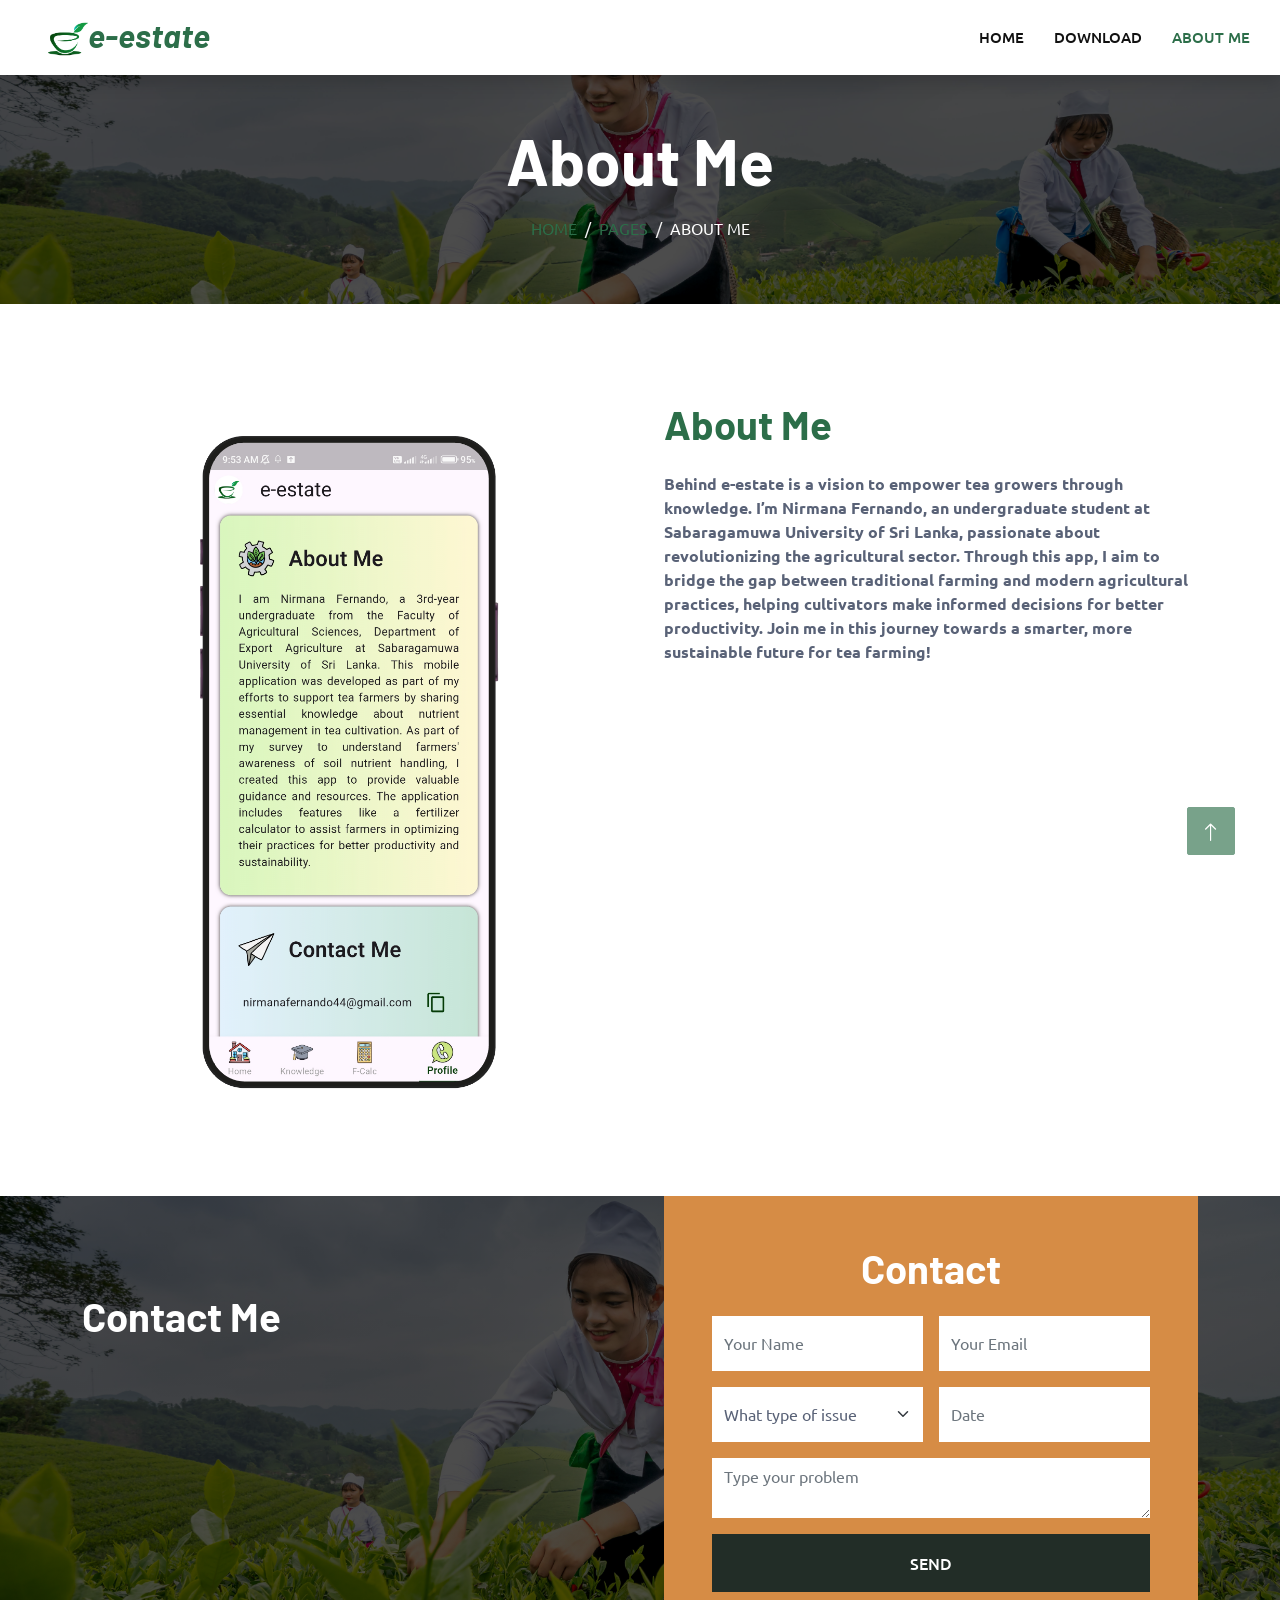
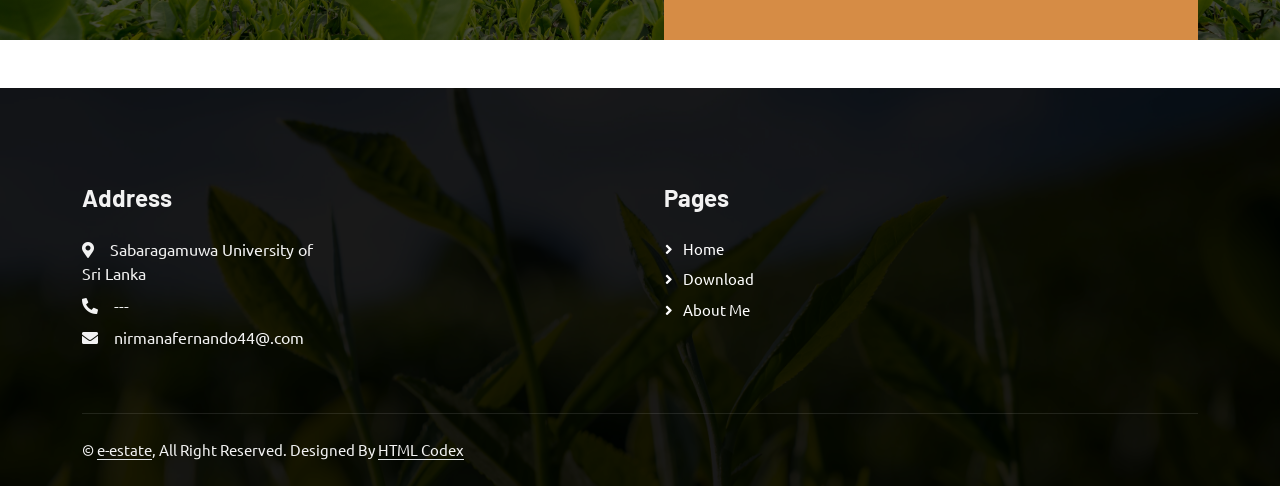
==== about.html @ c94044dd "Added website files" ====
<!DOCTYPE html>
<html lang="en">

<head>
    <meta charset="utf-8">
    <title>e-estate</title>
    <meta content="width=device-width, initial-scale=1.0" name="viewport">
    <link rel="icon" href="1x/e-estate-icon.png" type="image/png">
    <meta content="" name="keywords">
    <meta content="" name="description">

    <!-- Favicon -->
    <link href="img/favicon.ico" rel="icon">

    <!-- Google Web Fonts -->
    <link rel="preconnect" href="https://fonts.googleapis.com">
    <link rel="preconnect" href="https://fonts.gstatic.com" crossorigin>
    <link href="https://fonts.googleapis.com/css2?family=Barlow:wght@600;700&family=Ubuntu:wght@400;500&display=swap" rel="stylesheet"> 

    <!-- Icon Font Stylesheet -->
    <link href="https://cdnjs.cloudflare.com/ajax/libs/font-awesome/5.10.0/css/all.min.css" rel="stylesheet">
    <link href="https://cdn.jsdelivr.net/npm/bootstrap-icons@1.4.1/font/bootstrap-icons.css" rel="stylesheet">

    <!-- Libraries Stylesheet -->
    <link href="lib/animate/animate.min.css" rel="stylesheet">
    <link href="lib/owlcarousel/assets/owl.carousel.min.css" rel="stylesheet">
    <link href="lib/tempusdominus/css/tempusdominus-bootstrap-4.min.css" rel="stylesheet" />

    <!-- Customized Bootstrap Stylesheet -->
    <link href="css/bootstrap.min.css" rel="stylesheet">

    <!-- Template Stylesheet -->
    <link href="css/style.css" rel="stylesheet">
</head>

<body>
    <!-- Spinner Start -->
    <div id="spinner" class="show bg-white position-fixed translate-middle w-100 vh-100 top-50 start-50 d-flex align-items-center justify-content-center">
        <div class="spinner-border text-primary" style="width: 3rem; height: 3rem;" role="status">
            <span class="sr-only">Loading...</span>
        </div>
    </div>
    <!-- Spinner End -->



    <!-- Navbar Start -->
    <nav class="navbar navbar-expand-lg bg-white navbar-light shadow sticky-top p-0">
        <a href="index.html" class="navbar-brand d-flex align-items-center px-4 px-lg-5">
            <h2 class="m-0 text-primary"><img class="navbar-logo" src="1x/e-estate-icon.png" alt="Logo"></i><i>e-estate</i></h2>
        </a>
        <button type="button" class="navbar-toggler me-4" data-bs-toggle="collapse" data-bs-target="#navbarCollapse">
            <span class="navbar-toggler-icon"></span>
        </button>
        <div class="collapse navbar-collapse" id="navbarCollapse">
            <div class="navbar-nav ms-auto p-4 p-lg-0">
                <a href="index.html" class="nav-item nav-link">Home</a>
                <a href="download.html" class="nav-item nav-link">Download</a>
                <a href="about.html" class="nav-item nav-link  active">About Me</a>
            </div>
        </div>
    </nav>
    <!-- Navbar End -->


    <!-- Page Header Start -->
    <div class="container-fluid page-header mb-5 p-0" style="background-image: url(img/carousel-bg-2.jpg);">
        <div class="container-fluid page-header-inner py-5">
            <div class="container text-center">
                <h1 class="display-3 text-white mb-3 animated slideInDown">About Me</h1>
                <nav aria-label="breadcrumb">
                    <ol class="breadcrumb justify-content-center text-uppercase">
                        <li class="breadcrumb-item"><a href="#">Home</a></li>
                        <li class="breadcrumb-item"><a href="#">Pages</a></li>
                        <li class="breadcrumb-item text-white active" aria-current="page">About Me</li>
                    </ol>
                </nav>
            </div>
        </div>
    </div>
    <!-- Page Header End -->

<!-- About Start -->
<div class="container-xxl py-5">
    <div class="container">
        <div class="row g-5">
            <div class="col-lg-6 pt-4" style="min-height: 700px;">
                <div class="position-relative h-100 wow fadeIn" data-wow-delay="0.1s">
                    <img class="position-absolute img-fluid w-100 h-100" src="img/service-4.png" style="object-fit: cover;" alt="">
                    
                </div>
            </div>
            <div class="col-lg-6">
                <h1 class="mb-4"><span class="text-primary">About Me</span> </h1>
                <p class="fw-bold mb-0">Behind e-estate is a vision to empower tea growers through knowledge. I’m Nirmana Fernando, an undergraduate student at Sabaragamuwa University of Sri Lanka, passionate about revolutionizing the agricultural sector. Through this app, I aim to bridge the gap between traditional farming and modern agricultural practices, helping cultivators make informed decisions for better productivity. Join me in this journey towards a smarter, more sustainable future for tea farming!</p>
            </div>
        </div>
    </div>
</div>
<!-- About End -->


<!-- Contact Start -->
<div class="container-fluid bg-secondary booking my-5 wow fadeInUp" data-wow-delay="0.1s">
    <div class="container">
        <div class="row gx-5">
            <div class="col-lg-6 py-5">
                <div class="py-5">
                    <h1 class="text-white mb-4">Contact Me</h1>
                    <p class="text-white mb-0"></p>
                </div>
            </div>
            <div class="col-lg-6">
                <div class="bg-primary h-100 d-flex flex-column justify-content-center text-center p-5 wow zoomIn" data-wow-delay="0.6s">
                    <h1 class="text-white mb-4">Contact</h1>
                    <form>
                        <div class="row g-3">
                            <div class="col-12 col-sm-6">
                                <input type="text" class="form-control border-0" placeholder="Your Name" style="height: 55px;">
                            </div>
                            <div class="col-12 col-sm-6">
                                <input type="email" class="form-control border-0" placeholder="Your Email" style="height: 55px;">
                            </div>
                            <div class="col-12 col-sm-6">
                                <select class="form-select border-0" style="height: 55px;">
                                    <option selected>What type of issue</option>
                                    <option value="1">Fertilizer</option>
                                    <option value="2">Nursery</option>
                                    <option value="3">Management</option>
                                </select>
                            </div>
                            <div class="col-12 col-sm-6">
                                <div class="date" id="date1" data-target-input="nearest">
                                    <input type="text"
                                        class="form-control border-0 datetimepicker-input"
                                        placeholder="Date" data-target="#date1" data-toggle="datetimepicker" style="height: 55px;">
                                </div>
                            </div>
                            <div class="col-12">
                                <textarea class="form-control border-0" placeholder="Type your problem"></textarea>
                            </div>
                            <div class="col-12">
                                <button class="btn btn-secondary w-100 py-3" type="submit">Send</button>
                            </div>
                        </div>
                    </form>
                </div>
            </div>
        </div>
    </div>
</div>
<!-- Contact end -->




    <!-- Footer Start -->
    <div class="container-fluid bg-dark text-light footer pt-5 mt-5 wow fadeIn" data-wow-delay="0.1s">
        <div class="container py-5">
            <div class="row g-5">
                <div class="col-lg-3 col-md-6">
                    <h4 class="text-light mb-4">Address</h4>
                    <p class="mb-2"><i class="fa fa-map-marker-alt me-3"></i>Sabaragamuwa University of Sri Lanka</p>
                    <p class="mb-2"><i class="fa fa-phone-alt me-3"></i>---</p>
                    <p class="mb-2"><i class="fa fa-envelope me-3"></i>nirmanafernando44@.com</p>
                    
                    <div class="d-flex pt-2">
                    </div>
                
                </div>
                <div class="col-lg-3 col-md-6">
                </div>
                
                <div class="col-lg-3 col-md-6">
                    <h4 class="text-light mb-4">Pages</h4>
                    <a class="btn btn-link" href="index.html">Home</a>
                    <a class="btn btn-link" href="download.html">Download</a>
                    <a class="btn btn-link" href="about.html">About Me</a>
                </div>
                <div class="col-lg-3 col-md-6">
                    <!--
                    <h4 class="text-light mb-4">Newsletter</h4>
                    <p>Dolor amet sit justo amet elitr clita ipsum elitr est.</p>
                    <div class="position-relative mx-auto" style="max-width: 400px;">
                        <input class="form-control border-0 w-100 py-3 ps-4 pe-5" type="text" placeholder="Your email">
                        <button type="button" class="btn btn-primary py-2 position-absolute top-0 end-0 mt-2 me-2">SignUp</button>
                        
                    </div>
                    -->
                </div>
                
            </div>
        </div>
        <div class="container">
            <div class="copyright">
                <div class="row">
                    <div class="col-md-6 text-center text-md-start mb-3 mb-md-0">
                        &copy; <a class="border-bottom" href="#">e-estate</a>, All Right Reserved.

                        <!--/*** This template is free as long as you keep the footer author’s credit link/attribution link/backlink. If you'd like to use the template without the footer author’s credit link/attribution link/backlink, you can purchase the Credit Removal License from "https://htmlcodex.com/credit-removal". Thank you for your support. ***/-->
                        Designed By <a class="border-bottom" href="https://htmlcodex.com">HTML Codex</a>
                    </div>
                </div>
            </div>
        </div>
    </div>
    <!-- Footer End -->


    <!-- Back to Top -->
    <a href="#" class="btn btn-lg btn-primary btn-lg-square back-to-top"><i class="bi bi-arrow-up"></i></a>


    <!-- JavaScript Libraries -->
    <script src="https://code.jquery.com/jquery-3.4.1.min.js"></script>
    <script src="https://cdn.jsdelivr.net/npm/bootstrap@5.0.0/dist/js/bootstrap.bundle.min.js"></script>
    <script src="lib/wow/wow.min.js"></script>
    <script src="lib/easing/easing.min.js"></script>
    <script src="lib/waypoints/waypoints.min.js"></script>
    <script src="lib/counterup/counterup.min.js"></script>
    <script src="lib/owlcarousel/owl.carousel.min.js"></script>
    <script src="lib/tempusdominus/js/moment.min.js"></script>
    <script src="lib/tempusdominus/js/moment-timezone.min.js"></script>
    <script src="lib/tempusdominus/js/tempusdominus-bootstrap-4.min.js"></script>

    <!-- Template Javascript -->
    <script src="js/main.js"></script>
</body>

</html>
---- css/style.css ----
/********** Template CSS **********/
:root {
    --primary: #2C6E49;
    --secondary: #09160F;
    --light: #F2F2F2;
    --dark: #111111;
}

.fw-medium {
    font-weight: 600 !important;
}

.back-to-top {
    position: fixed;
    display: none;
    right: 45px;
    bottom: 45px;
    z-index: 99;
}


/*** Spinner ***/
#spinner {
    opacity: 0;
    visibility: hidden;
    transition: opacity .5s ease-out, visibility 0s linear .5s;
    z-index: 99999;
}

#spinner.show {
    transition: opacity .5s ease-out, visibility 0s linear 0s;
    visibility: visible;
    opacity: 1;
}


/*** Button ***/
.btn {
    font-weight: 500;
    text-transform: uppercase;
    transition: .5s;
}

.btn.btn-primary,
.btn.btn-secondary {
    color: #FFFFFF;
}

.btn-square {
    width: 38px;
    height: 38px;
}

.btn-sm-square {
    width: 32px;
    height: 32px;
}

.btn-lg-square {
    width: 48px;
    height: 48px;
}

.btn-square,
.btn-sm-square,
.btn-lg-square {
    padding: 0;
    display: flex;
    align-items: center;
    justify-content: center;
    font-weight: normal;
    border-radius: 2px;
}


/*** Navbar ***/
.navbar .dropdown-toggle::after {
    border: none;
    content: "\f107";
    font-family: "Font Awesome 5 Free";
    font-weight: 900;
    vertical-align: middle;
    margin-left: 8px;
}

.navbar-light .navbar-nav .nav-link {
    margin-right: 30px;
    padding: 25px 0;
    color: #FFFFFF;
    font-size: 15px;
    text-transform: uppercase;
    outline: none;
}

.navbar-light .navbar-nav .nav-link:hover,
.navbar-light .navbar-nav .nav-link.active {
    color: var(--primary);
}

@media (max-width: 991.98px) {
    .navbar-light .navbar-nav .nav-link  {
        margin-right: 0;
        padding: 10px 0;
    }

    .navbar-light .navbar-nav {
        border-top: 1px solid #EEEEEE;
    }
}

.navbar-light .navbar-brand,
.navbar-light a.btn {
    height: 75px;
}

.navbar-light .navbar-nav .nav-link {
    color: var(--dark);
    font-weight: 500;
}

.navbar-light.sticky-top {
    top: -100px;
    transition: .5s;
}

.navbar-logo {
    width: 40px;
}


@media (min-width: 992px) {
    .navbar .nav-item .dropdown-menu {
        display: block;
        border: none;
        margin-top: 0;
        top: 150%;
        opacity: 0;
        visibility: hidden;
        transition: .5s;
    }

    .navbar .nav-item:hover .dropdown-menu {
        top: 100%;
        visibility: visible;
        transition: .5s;
        opacity: 1;
    }
}


/*** Header ***/
.carousel-caption {
    top: 0;
    left: 0;
    right: 0;
    bottom: 0;
    background: rgba(0, 0, 0, .7);
    z-index: 1;
}

.carousel-control-prev,
.carousel-control-next {
    width: 10%;
}

.carousel-control-prev-icon,
.carousel-control-next-icon {
    width: 3rem;
    height: 3rem;
}

@media (max-width: 768px) {
    #header-carousel .carousel-item {
        position: relative;
        min-height: 450px;
    }
    
    #header-carousel .carousel-item img {
        position: absolute;
        width: 100%;
        height: 100%;
        object-fit: cover;
    }
}

.page-header {
    background-position: center center;
    background-repeat: no-repeat;
    background-size: cover;
}

.page-header-inner {
    background: rgba(0, 0, 0, .7);
}

.breadcrumb-item + .breadcrumb-item::before {
    color: var(--light);
}


/*** Facts ***/
.fact {
    background: linear-gradient(rgba(0, 0, 0, .7), rgba(0, 0, 0, .7)), url(../img/carousel-bg-1.jpg);
    background-position: center center;
    background-repeat: no-repeat;
    background-size: cover;
}


/*** Service ***/
.service .nav .nav-link {
    background: var(--light);
    transition: .5s;
}

.service .nav .nav-link.active {
    background: var(--primary);
}

.service .nav .nav-link.active h4 {
    color: #FFFFFF !important;
}


/*** Booking ***/
.booking {
    background: linear-gradient(rgba(0, 0, 0, .7), rgba(0, 0, 0, .7)), url(../img/carousel-bg-2.jpg) center center no-repeat;
    background-size: cover;
}

.bootstrap-datetimepicker-widget.bottom {
    top: auto !important;
}

.bootstrap-datetimepicker-widget .table * {
    border-bottom-width: 0px;
}

.bootstrap-datetimepicker-widget .table th {
    font-weight: 500;
}

.bootstrap-datetimepicker-widget.dropdown-menu {
    padding: 10px;
    border-radius: 2px;
}

.bootstrap-datetimepicker-widget table td.active,
.bootstrap-datetimepicker-widget table td.active:hover {
    background: var(--primary);
}

.bootstrap-datetimepicker-widget table td.today::before {
    border-bottom-color: var(--primary);
}


/*** Team ***/
.team-item .team-overlay {
    display: flex;
    align-items: center;
    justify-content: center;
    background: var(--primary);
    transform: scale(0);
    transition: .5s;
}

.team-item:hover .team-overlay {
    transform: scale(1);
}

.team-item .team-overlay .btn {
    color: var(--primary);
    background: #FFFFFF;
}

.team-item .team-overlay .btn:hover {
    color: #FFFFFF;
    background: var(--secondary)
}


/*** Testimonial ***/
.testimonial-carousel .owl-item .testimonial-text,
.testimonial-carousel .owl-item.center .testimonial-text * {
    transition: .5s;
}

.testimonial-carousel .owl-item.center .testimonial-text {
    background: var(--primary) !important;
}

.testimonial-carousel .owl-item.center .testimonial-text * {
    color: #FFFFFF !important;
}

.testimonial-carousel .owl-dots {
    margin-top: 24px;
    display: flex;
    align-items: flex-end;
    justify-content: center;
}

.testimonial-carousel .owl-dot {
    position: relative;
    display: inline-block;
    margin: 0 5px;
    width: 15px;
    height: 15px;
    border: 1px solid #CCCCCC;
    transition: .5s;
}

.testimonial-carousel .owl-dot.active {
    background: var(--primary);
    border-color: var(--primary);
}


/*** Footer ***/
.footer {
    background: linear-gradient(rgba(0, 0, 0, .9), rgba(0, 0, 0, .9)), url(../img/carousel-bg-1.jpg) center center no-repeat;
    background-size: cover;
}

.footer .btn.btn-social {
    margin-right: 5px;
    width: 35px;
    height: 35px;
    display: flex;
    align-items: center;
    justify-content: center;
    color: var(--light);
    border: 1px solid #FFFFFF;
    border-radius: 35px;
    transition: .3s;
}

.footer .btn.btn-social:hover {
    color: var(--primary);
}

.footer .btn.btn-link {
    display: block;
    margin-bottom: 5px;
    padding: 0;
    text-align: left;
    color: #FFFFFF;
    font-size: 15px;
    font-weight: normal;
    text-transform: capitalize;
    transition: .3s;
}

.footer .btn.btn-link::before {
    position: relative;
    content: "\f105";
    font-family: "Font Awesome 5 Free";
    font-weight: 900;
    margin-right: 10px;
}

.footer .btn.btn-link:hover {
    letter-spacing: 1px;
    box-shadow: none;
}

.footer .copyright {
    padding: 25px 0;
    font-size: 15px;
    border-top: 1px solid rgba(256, 256, 256, .1);
}

.footer .copyright a {
    color: var(--light);
}

.footer .footer-menu a {
    margin-right: 15px;
    padding-right: 15px;
    border-right: 1px solid rgba(255, 255, 255, .3);
}

.footer .footer-menu a:last-child {
    margin-right: 0;
    padding-right: 0;
    border-right: none;
}
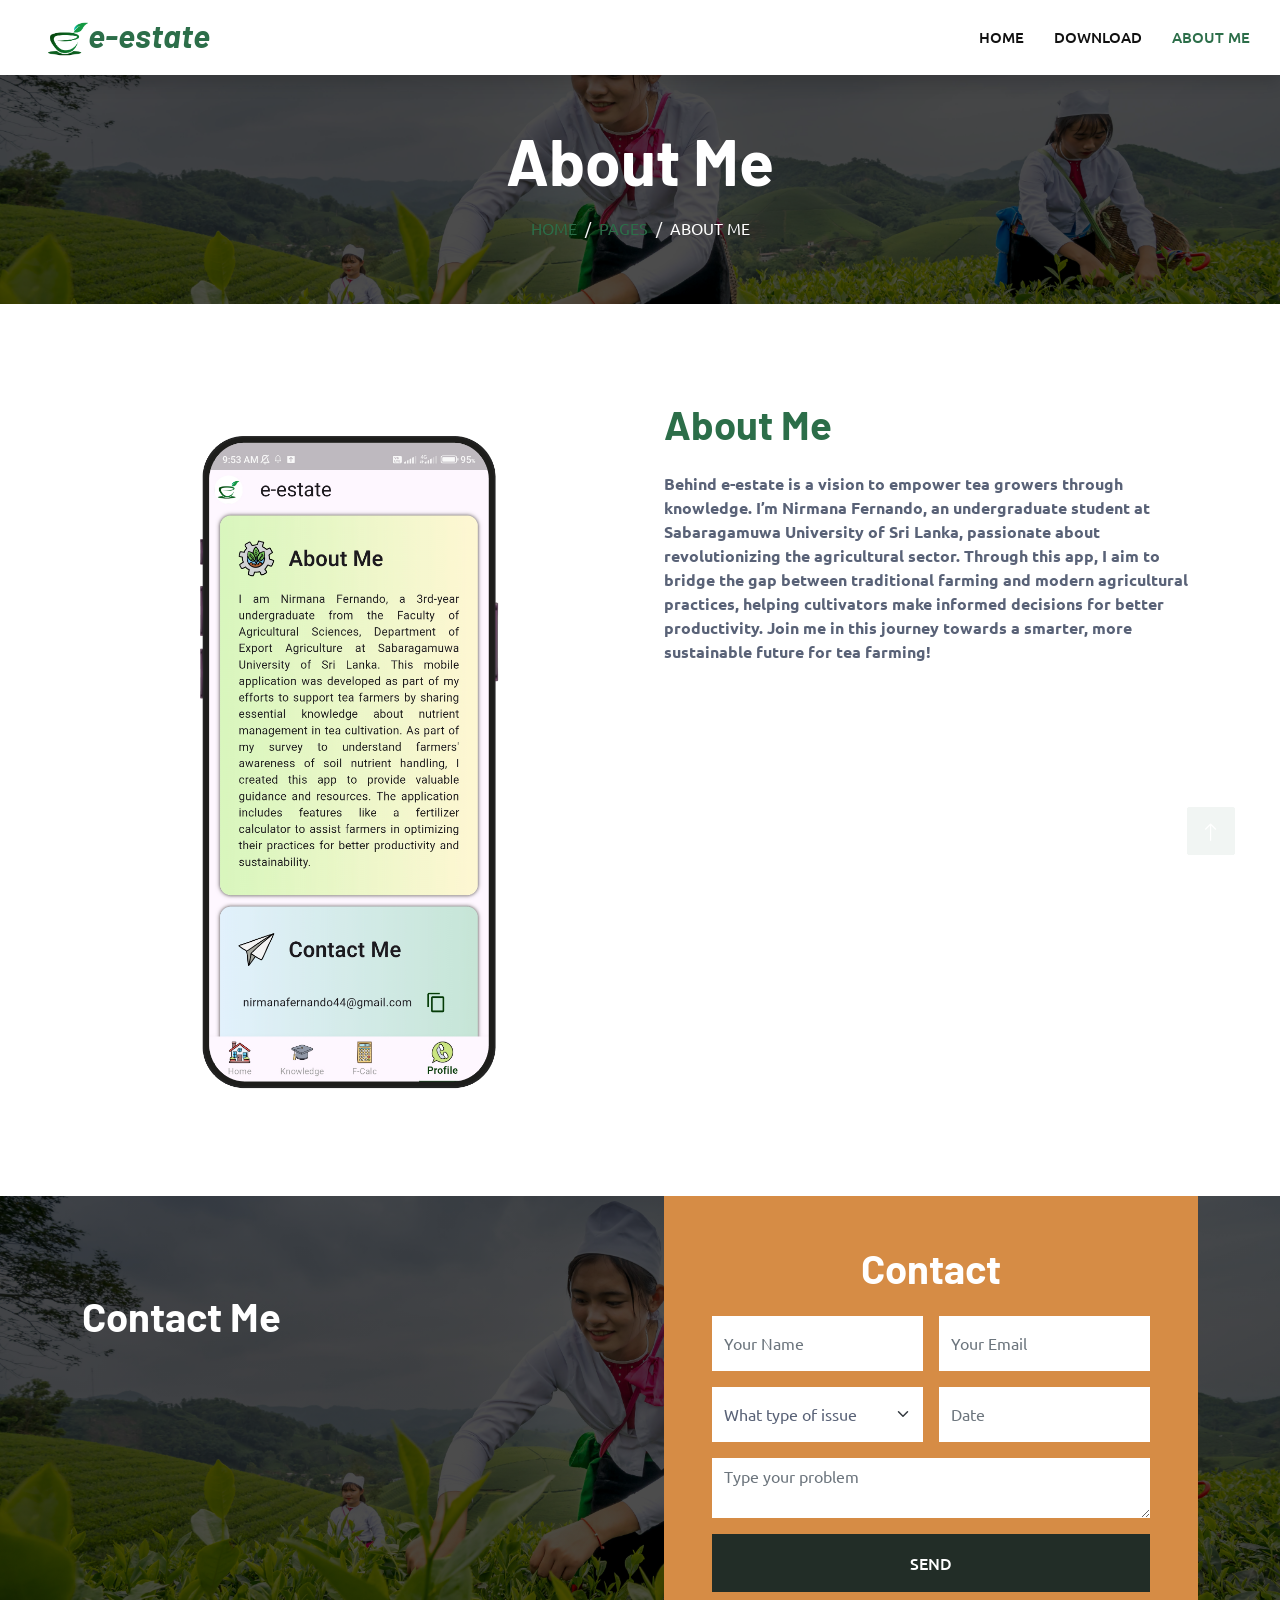
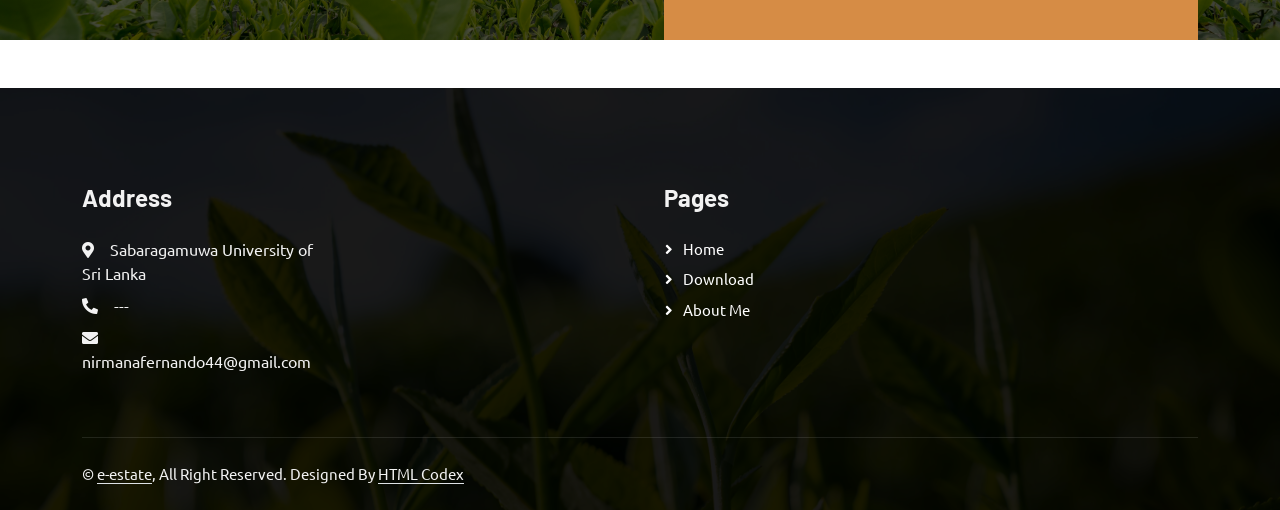
==== commit afae326b: "Initial commit" ====
--- a/about.html
+++ b/about.html
@@ -162,7 +162,7 @@
                     <h4 class="text-light mb-4">Address</h4>
                     <p class="mb-2"><i class="fa fa-map-marker-alt me-3"></i>Sabaragamuwa University of Sri Lanka</p>
                     <p class="mb-2"><i class="fa fa-phone-alt me-3"></i>---</p>
-                    <p class="mb-2"><i class="fa fa-envelope me-3"></i>nirmanafernando44@.com</p>
+                    <p class="mb-2"><i class="fa fa-envelope me-3"></i>nirmanafernando44@gmail.com</p>
                     
                     <div class="d-flex pt-2">
                     </div>
